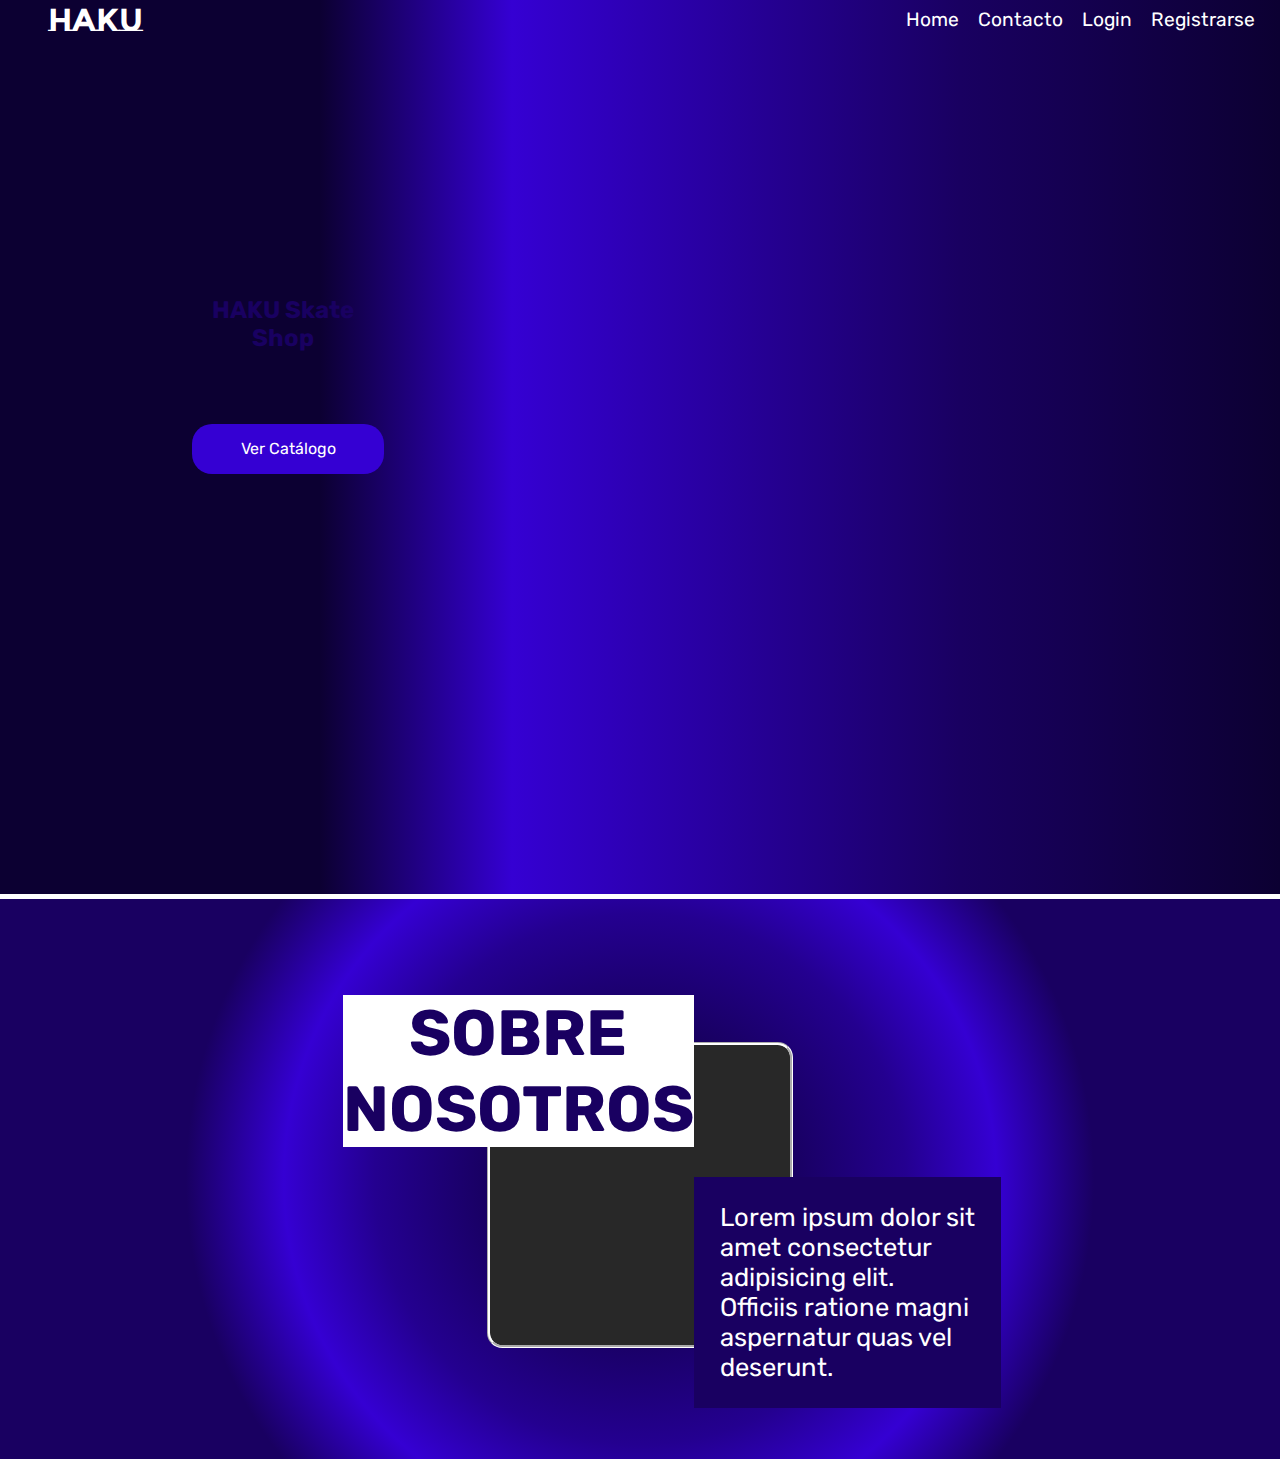
==== index.html @ 8bcdd16a "update" ====
<!DOCTYPE html>
<html lang="en">

<head>
    <meta charset="UTF-8">
    <meta http-equiv="X-UA-Compatible" content="IE=edge">
    <meta name="viewport" content="width=device-width, initial-scale=1.0">
    <link rel="stylesheet" href="styles.css">
    <link rel="stylesheet" href="https://use.fontawesome.com/releases/v5.15.4/css/all.css"
        integrity="sha384-DyZ88mC6Up2uqS4h/KRgHuoeGwBcD4Ng9SiP4dIRy0EXTlnuz47vAwmeGwVChigm" crossorigin="anonymous">
    <title>WebApp</title>
</head>

<body>

    <nav class="navbar-flex">
<div class="navbarLogo">
    <div class="logo">
    <i class="fab fa-d-and-d fa-3x"></i></div>
    <h1>HAKU</h1>
</div>
<ul class="navbarBotones">
    <li class="navButtons">Home</li>
    <li class="navButtons">Contacto</li>
    <li class="navButtons">Login</li>
    <li class="navButtons">Registrarse</li>
</ul>
</div>
    </nav>

<!-- fin del navbar -->

<main>


<article class="introduccion">

<h2 class="catalogTitle">
    HAKU Skate Shop</h2>
    <a href=# class="submitButton">Ver Catálogo</a>
<!-- acá iría una introducción de la empresa -->
</article>



<section class="quienesSomos">

<div class="maquetado">
<h2 class="introduccionTitle">SOBRE<br>NOSOTROS</h2>
<div class="blackBox"></div>
<p class="introduccionDigest">
  Lorem ipsum dolor sit amet consectetur adipisicing elit. Officiis ratione magni aspernatur quas vel deserunt.
</p>
</div>
</section>



</main>
</body>

</html>
---- styles.css ----
@import url("https://fonts.googleapis.com/css2?family=Montserrat&family=Montserrat+Subrayada:wght@400;700&family=Rubik:wght@400;700&display=swap");
* {
  margin: 0px;
  padding: 0px;
  font-family: 'Rubik', sans-serif;
}

body {
  background: -webkit-gradient(linear, left top, right top, color-stop(25%, var(--purple-dark1)), color-stop(40%, var(--purple-dark4)), color-stop(75%, var(--purple-dark2)), to(var(--purple-dark1)));
  background: linear-gradient(90deg, var(--purple-dark1) 25%, var(--purple-dark4) 40%, var(--purple-dark2) 75%, var(--purple-dark1) 100%);
}

.navbar-flex {
  display: -webkit-box;
  display: -ms-flexbox;
  display: flex;
  -webkit-box-orient: horizontal;
  -webkit-box-direction: normal;
      -ms-flex-direction: row;
          flex-direction: row;
  -webkit-box-pack: justify;
      -ms-flex-pack: justify;
          justify-content: space-between;
  -webkit-box-align: center;
      -ms-flex-align: center;
          align-items: center;
  background: var(--gray-dark);
  background: -webkit-gradient(linear, left top, left bottom, from(linear-gradient(90deg, var(--purple-dark4) 25%, var(--purple-dark2) 50%, var(--purple-dark3) 75%, var(--purple-dark4) 100%)));
  background: linear-gradient(linear-gradient(90deg, var(--purple-dark4) 25%, var(--purple-dark2) 50%, var(--purple-dark3) 75%, var(--purple-dark4) 100%));
}

.navbar-flex .navbarLogo {
  margin-left: 3em;
  color: white;
  display: -webkit-box;
  display: -ms-flexbox;
  display: flex;
  -webkit-box-orient: horizontal;
  -webkit-box-direction: normal;
      -ms-flex-direction: row;
          flex-direction: row;
  -ms-flex-item-align: center;
      align-self: center;
}

.navbar-flex .navbarLogo h1 {
  -ms-flex-item-align: center;
      -ms-grid-row-align: center;
      align-self: center;
  font-family: 'Montserrat Subrayada', sans-serif;
  font-size: 2em;
}

.navbar-flex .navbarBotones {
  margin-right: 20px;
}

.navbar-flex .navbarBotones ul {
  list-style-type: none;
  height: 40px;
  margin: 0;
  padding: 0;
  overflow: hidden;
}

li {
  display: -webkit-inline-box;
  display: -ms-inline-flexbox;
  display: inline-flex;
  color: white;
  margin: 5px;
  margin-left: 10px;
  font-size: 1.2em;
}

.introduccion {
  display: -ms-grid;
  display: grid;
  -ms-grid-columns: 15% 15% 20% 20% 15% 15%;
      grid-template-columns: 15% 15% 20% 20% 15% 15%;
  -ms-grid-rows: 30% 15% 15% 10% 20%;
      grid-template-rows: 30% 15% 15% 10% 20%;
  background: url("/assets/img/firstbackground.png") no-repeat center;
  background-size: cover;
  height: 95vh;
}

.introduccion .catalogTitle {
  -ms-grid-column: 2;
      grid-column-start: 2;
  -ms-grid-row: 2;
      grid-row-start: 2;
  color: var(--purple-dark2);
  text-shadow: black;
  margin-left: -10px;
  text-align: center;
}

.introduccion .submitButton {
  -ms-grid-column: 2;
      grid-column-start: 2;
  -ms-grid-row: 3;
      grid-row-start: 3;
  height: 50px;
}

.submitButton {
  display: -webkit-inline-box;
  display: -ms-inline-flexbox;
  display: inline-flex;
  background-color: var(--purple-dark4);
  color: white;
  -webkit-box-pack: center;
      -ms-flex-pack: center;
          justify-content: center;
  -webkit-box-align: center;
      -ms-flex-align: center;
          align-items: center;
  border-radius: 20px;
  text-decoration: none;
}

.quienesSomos {
  background: #0c0032;
  background: radial-gradient(circle, #0c0032 5%, #240090 38%, #3500d3 51%, #190061 65%);
  height: 35em;
  display: -webkit-box;
  display: -ms-flexbox;
  display: flex;
  border-top: 5px solid white;
}

.quienesSomos .maquetado {
  display: -webkit-box;
  display: -ms-flexbox;
  display: flex;
  -webkit-box-pack: center;
      -ms-flex-pack: center;
          justify-content: center;
  -webkit-box-align: center;
      -ms-flex-align: center;
          align-items: center;
  margin-top: 2em;
  margin-left: auto;
  margin-right: auto;
}

.quienesSomos .maquetado .introduccionTitle {
  color: var(--purple-dark2);
  font-size: 4em;
  text-align: center;
  -ms-flex-item-align: start;
      align-self: flex-start;
  z-index: 1;
  margin-left: 1em;
  margin-top: 1em;
  background-color: white;
}

.quienesSomos .maquetado .introduccionDigest {
  background-color: var(--purple-dark2);
  color: white;
  -ms-flex-item-align: end;
      align-self: flex-end;
  padding: 1em;
  font-size: 1.6em;
  max-width: 10em;
  z-index: 1;
  margin-bottom: 2em;
}

.quienesSomos .maquetado .blackBox {
  background-color: var(--gray-dark);
  overflow: hidden;
  position: absolute;
  border-radius: 5%;
  width: 300px;
  height: 300px;
  border: 3px groove white;
}

:root {
  --purple-dark1: #0c0032;
  --purple-dark2: #190061;
  --purple-dark3: #240090;
  --purple-dark4: #3500d3;
  --gray-dark: #282828;
}
/*# sourceMappingURL=styles.css.map */
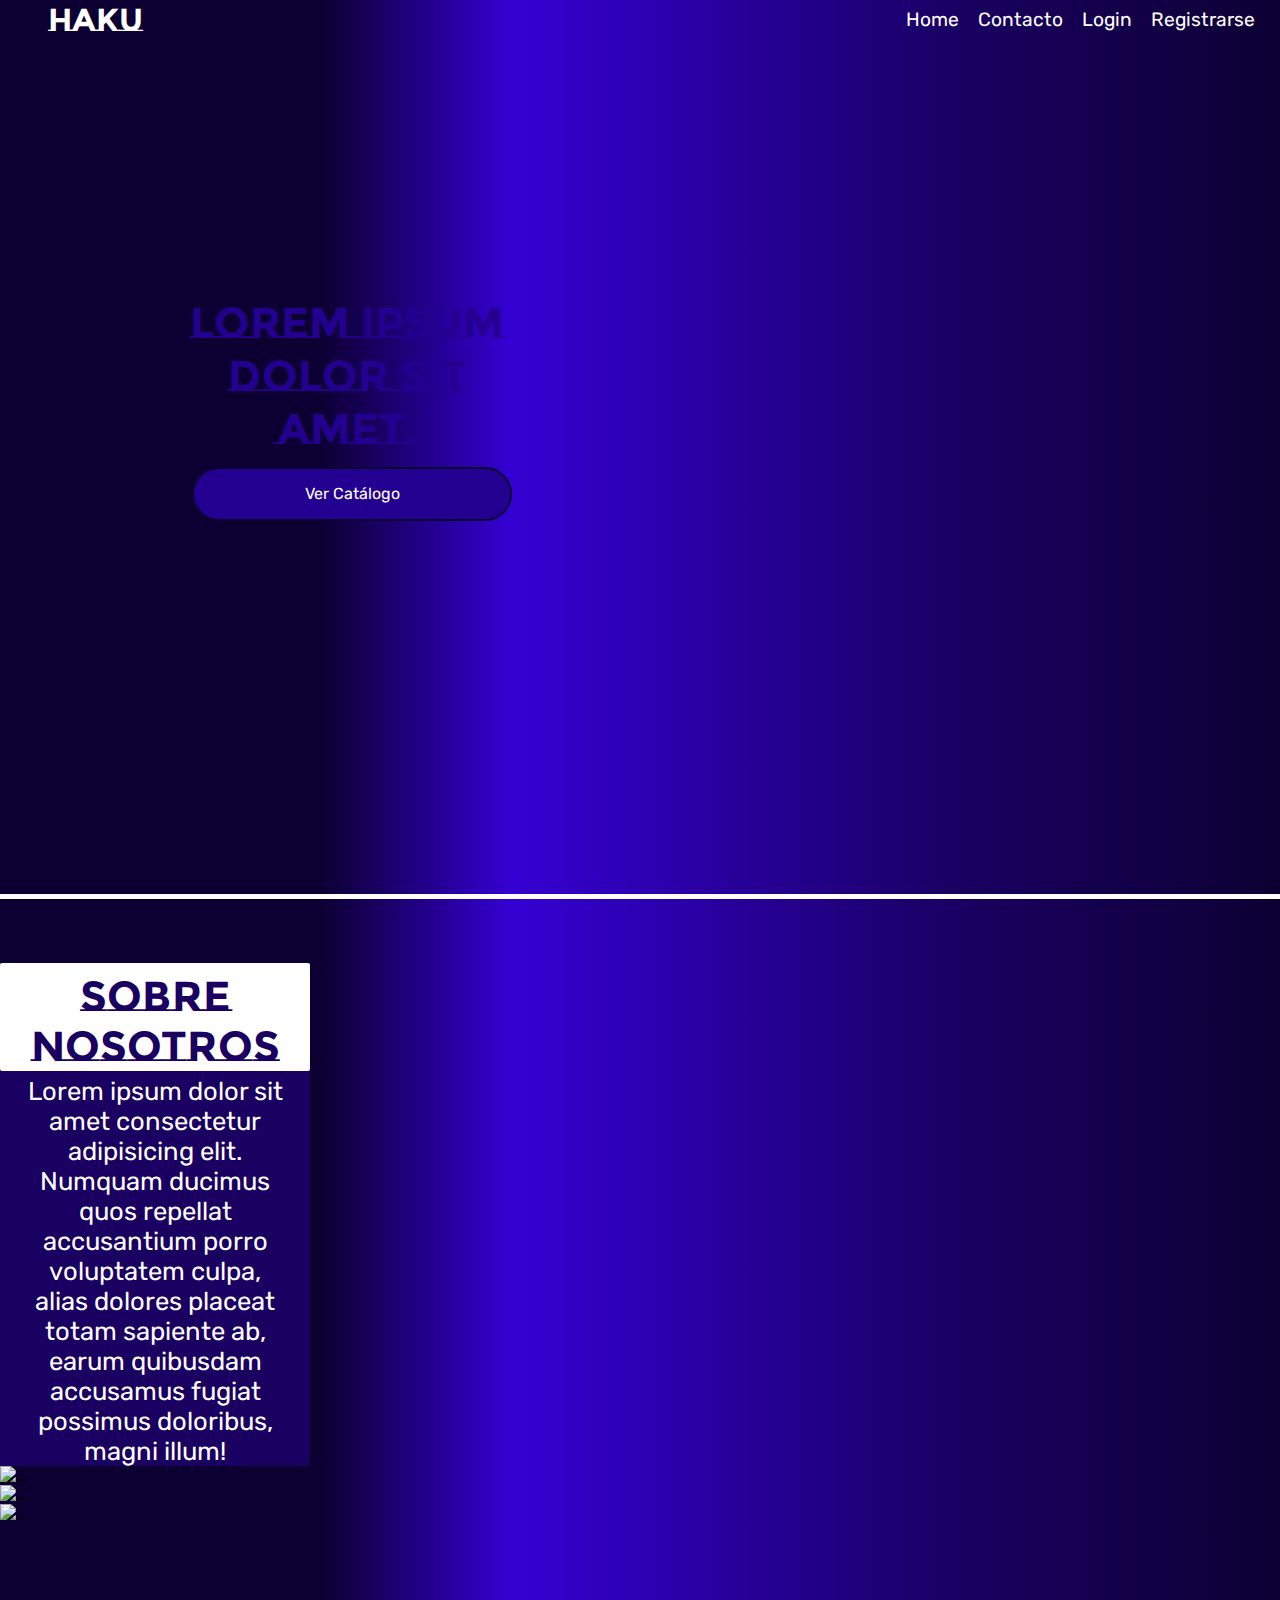
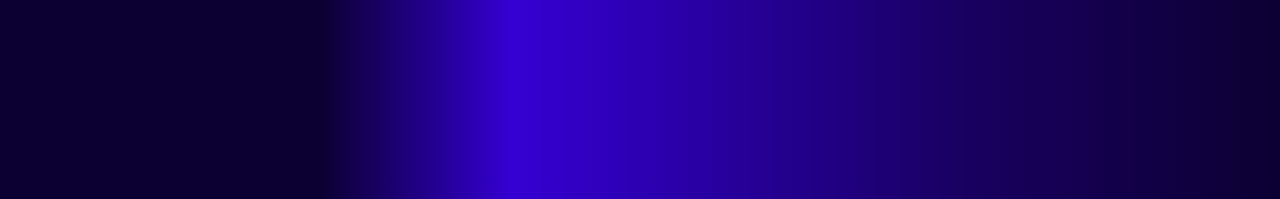
==== commit 0008fd2e: "Add files via upload" ====
--- a/index.html
+++ b/index.html
@@ -6,6 +6,7 @@
     <meta http-equiv="X-UA-Compatible" content="IE=edge">
     <meta name="viewport" content="width=device-width, initial-scale=1.0">
     <link rel="stylesheet" href="styles.css">
+    <link href="https://cdn.jsdelivr.net/npm/bootstrap@5.1.3/dist/css/bootstrap.min.css" rel="stylesheet" integrity="sha384-1BmE4kWBq78iYhFldvKuhfTAU6auU8tT94WrHftjDbrCEXSU1oBoqyl2QvZ6jIW3" crossorigin="anonymous">
     <link rel="stylesheet" href="https://use.fontawesome.com/releases/v5.15.4/css/all.css"
         integrity="sha384-DyZ88mC6Up2uqS4h/KRgHuoeGwBcD4Ng9SiP4dIRy0EXTlnuz47vAwmeGwVChigm" crossorigin="anonymous">
     <title>WebApp</title>
@@ -20,10 +21,11 @@
     <h1>HAKU</h1>
 </div>
 <ul class="navbarBotones">
-    <li class="navButtons">Home</li>
-    <li class="navButtons">Contacto</li>
-    <li class="navButtons">Login</li>
-    <li class="navButtons">Registrarse</li>
+    
+    <li class="navButtons"><a href="#">Home</a></li>
+    <li class="navButtons"><a href="#">Contacto</a></li>
+    <li class="navButtons"><a href="#">Login</a></li>
+    <li class="navButtons"><a href="#">Registrarse</a></li>
 </ul>
 </div>
     </nav>
@@ -36,7 +38,7 @@
 <article class="introduccion">
 
 <h2 class="catalogTitle">
-    HAKU Skate Shop</h2>
+   Lorem ipsum dolor sit amet.</h2>
     <a href=# class="submitButton">Ver Catálogo</a>
 <!-- acá iría una introducción de la empresa -->
 </article>
@@ -47,16 +49,34 @@
 
 <div class="maquetado">
 <h2 class="introduccionTitle">SOBRE<br>NOSOTROS</h2>
-<div class="blackBox"></div>
 <p class="introduccionDigest">
-  Lorem ipsum dolor sit amet consectetur adipisicing elit. Officiis ratione magni aspernatur quas vel deserunt.
+  Lorem ipsum dolor sit amet consectetur adipisicing elit. Numquam ducimus quos repellat accusantium porro voluptatem culpa, alias dolores placeat totam sapiente ab, earum quibusdam accusamus fugiat possimus doloribus, magni illum!
 </p>
+</div>
+
+<div class="carrusel">
+<div id="carouselExampleSlidesOnly" class="carousel slide" data-bs-ride="carousel">
+    <div class="carousel-inner">
+      <div class="carousel-item active">
+        <img src="assets/img/skate1.jpg" class="d-block w-50" alt="...">
+      </div>
+      <div class="carousel-item">
+        <img src="/assets/img/skate2.jpg" class="d-block w-100" alt="...">
+      </div>
+      <div class="carousel-item">
+        <img src="..." class="d-block w-100" alt="...">
+      </div>
+    </div>
+  </div>
 </div>
 </section>
 
 
 
 </main>
+
+<script src="https://cdn.jsdelivr.net/npm/bootstrap@5.1.3/dist/js/bootstrap.bundle.min.js" integrity="sha384-ka7Sk0Gln4gmtz2MlQnikT1wXgYsOg+OMhuP+IlRH9sENBO0LRn5q+8nbTov4+1p" crossorigin="anonymous"></script>
+
 </body>
 
 </html>--- a/styles.css
+++ b/styles.css
@@ -2,7 +2,7 @@
 * {
   margin: 0px;
   padding: 0px;
-  font-family: 'Rubik', sans-serif;
+  font-family: "Rubik", sans-serif;
 }
 
 body {
@@ -47,12 +47,14 @@
   -ms-flex-item-align: center;
       -ms-grid-row-align: center;
       align-self: center;
-  font-family: 'Montserrat Subrayada', sans-serif;
+  font-family: "Montserrat Subrayada", sans-serif;
   font-size: 2em;
+  margin-bottom: 0%;
 }
 
 .navbar-flex .navbarBotones {
   margin-right: 20px;
+  margin-bottom: 0%;
 }
 
 .navbar-flex .navbarBotones ul {
@@ -67,19 +69,27 @@
   display: -webkit-inline-box;
   display: -ms-inline-flexbox;
   display: inline-flex;
-  color: white;
   margin: 5px;
   margin-left: 10px;
   font-size: 1.2em;
 }
 
+li a {
+  text-decoration: none;
+  color: white;
+}
+
+li a:hover {
+  background-color: var(--purple-dark1);
+}
+
 .introduccion {
   display: -ms-grid;
   display: grid;
-  -ms-grid-columns: 15% 15% 20% 20% 15% 15%;
-      grid-template-columns: 15% 15% 20% 20% 15% 15%;
-  -ms-grid-rows: 30% 15% 15% 10% 20%;
-      grid-template-rows: 30% 15% 15% 10% 20%;
+  -ms-grid-columns: 15% 25% 20% 20% 15% 15%;
+      grid-template-columns: 15% 25% 20% 20% 15% 15%;
+  -ms-grid-rows: 30% 20% 15% 10% 20%;
+      grid-template-rows: 30% 20% 15% 10% 20%;
   background: url("/assets/img/firstbackground.png") no-repeat center;
   background-size: cover;
   height: 95vh;
@@ -90,10 +100,13 @@
       grid-column-start: 2;
   -ms-grid-row: 2;
       grid-row-start: 2;
-  color: var(--purple-dark2);
+  color: var(--purple-dark3);
   text-shadow: black;
   margin-left: -10px;
   text-align: center;
+  font-size: 2.7em;
+  font-family: "Montserrat Subrayada", sans-serif;
+  font-weight: 1000;
 }
 
 .introduccion .submitButton {
@@ -108,7 +121,7 @@
   display: -webkit-inline-box;
   display: -ms-inline-flexbox;
   display: inline-flex;
-  background-color: var(--purple-dark4);
+  background-color: var(--purple-dark3);
   color: white;
   -webkit-box-pack: center;
       -ms-flex-pack: center;
@@ -116,67 +129,44 @@
   -webkit-box-align: center;
       -ms-flex-align: center;
           align-items: center;
-  border-radius: 20px;
+  border-radius: 40px;
+  border: 2px solid var(--purple-dark1);
   text-decoration: none;
 }
 
 .quienesSomos {
-  background: #0c0032;
-  background: radial-gradient(circle, #0c0032 5%, #240090 38%, #3500d3 51%, #190061 65%);
-  height: 35em;
-  display: -webkit-box;
-  display: -ms-flexbox;
-  display: flex;
+  background-image: url("/assets/img/skeleton.jpg");
+  background-size: 15%;
+  height: 100vh;
   border-top: 5px solid white;
 }
 
 .quienesSomos .maquetado {
-  display: -webkit-box;
-  display: -ms-flexbox;
-  display: flex;
-  -webkit-box-pack: center;
-      -ms-flex-pack: center;
-          justify-content: center;
-  -webkit-box-align: center;
-      -ms-flex-align: center;
-          align-items: center;
-  margin-top: 2em;
-  margin-left: auto;
-  margin-right: auto;
+  border-radius: 5%;
+  margin-top: 5%;
 }
 
 .quienesSomos .maquetado .introduccionTitle {
+  font-family: "Montserrat Subrayada", sans-serif;
   color: var(--purple-dark2);
-  font-size: 4em;
+  padding: 0.2em 20px 0 20px;
+  font-size: 2.6em;
+  width: 270px;
   text-align: center;
-  -ms-flex-item-align: start;
-      align-self: flex-start;
-  z-index: 1;
-  margin-left: 1em;
-  margin-top: 1em;
   background-color: white;
+  border-radius: 2px;
+  margin-bottom: 0;
 }
 
 .quienesSomos .maquetado .introduccionDigest {
   background-color: var(--purple-dark2);
   color: white;
-  -ms-flex-item-align: end;
-      align-self: flex-end;
-  padding: 1em;
+  padding: 0.2em 20px 0 20px;
   font-size: 1.6em;
-  max-width: 10em;
+  max-width: 270px;
   z-index: 1;
-  margin-bottom: 2em;
-}
-
-.quienesSomos .maquetado .blackBox {
-  background-color: var(--gray-dark);
-  overflow: hidden;
-  position: absolute;
-  border-radius: 5%;
-  width: 300px;
-  height: 300px;
-  border: 3px groove white;
+  margin-right: auto;
+  text-align: center;
 }
 
 :root {
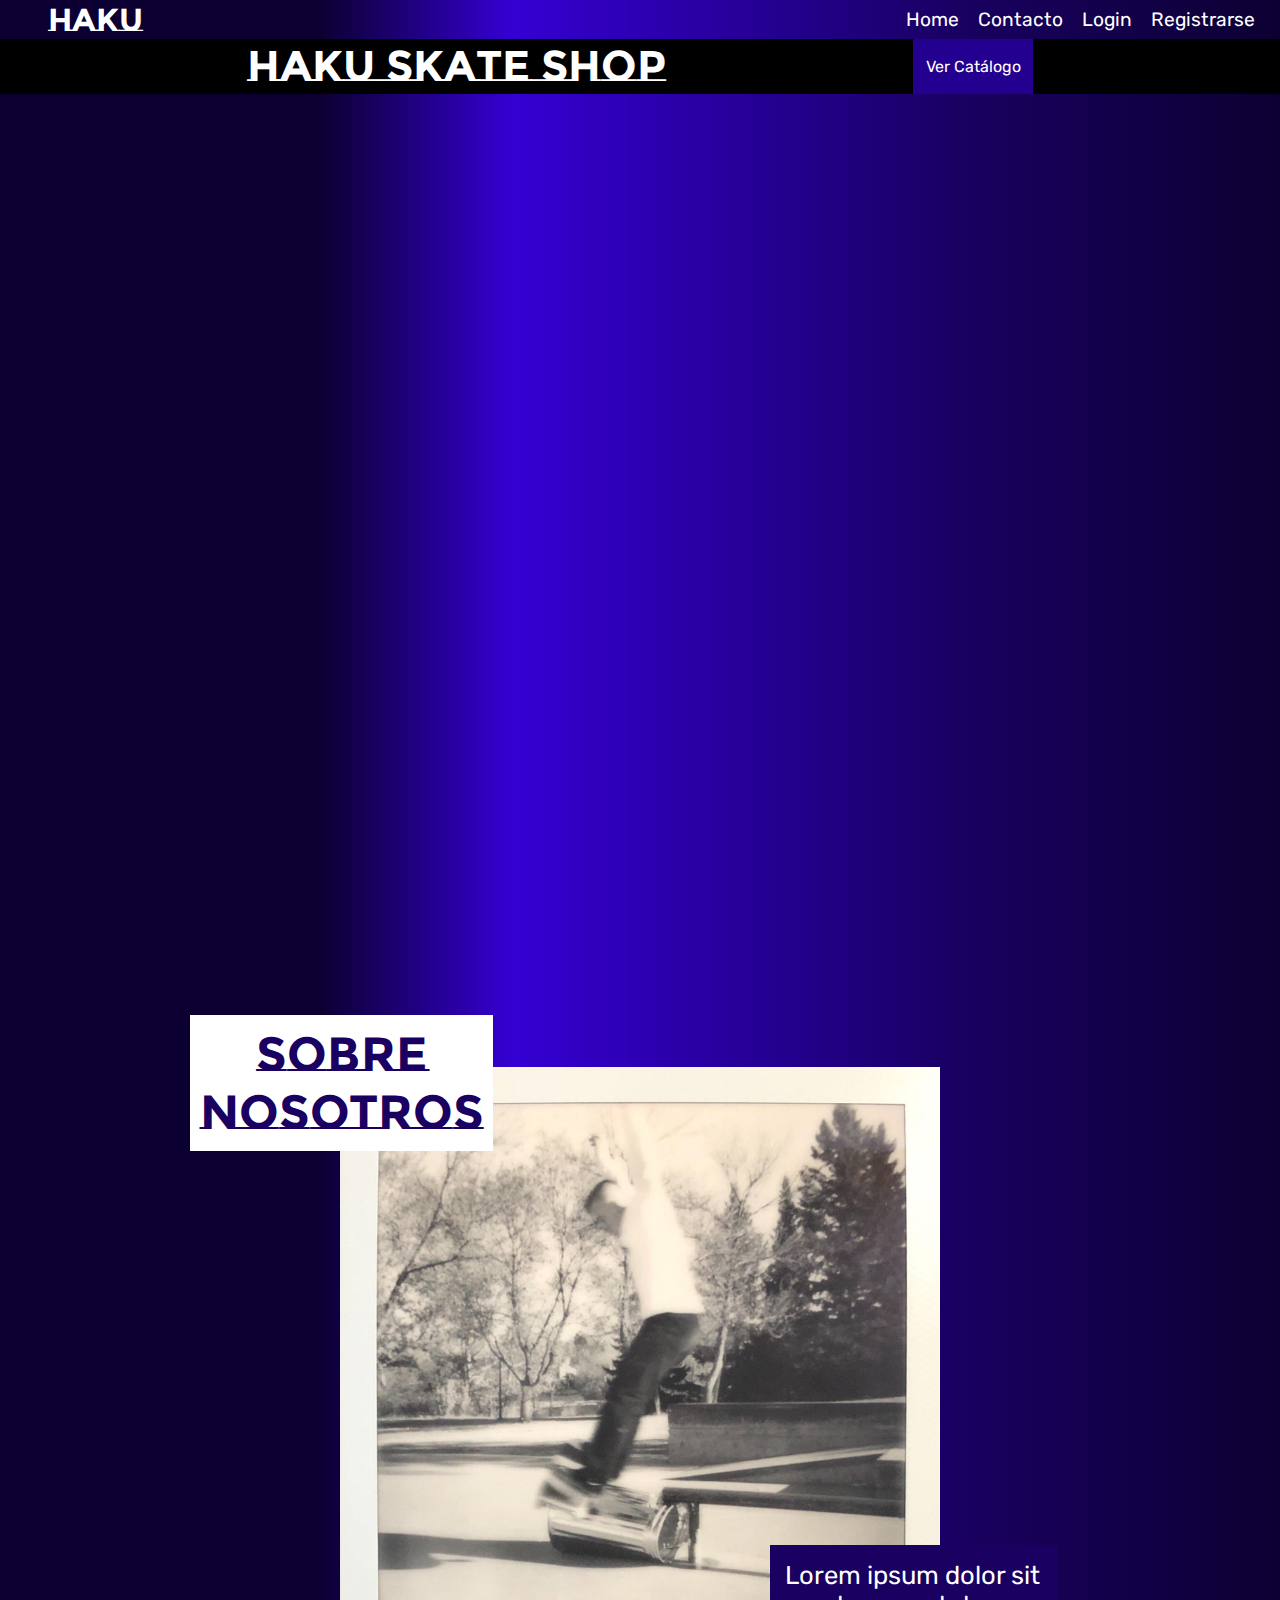
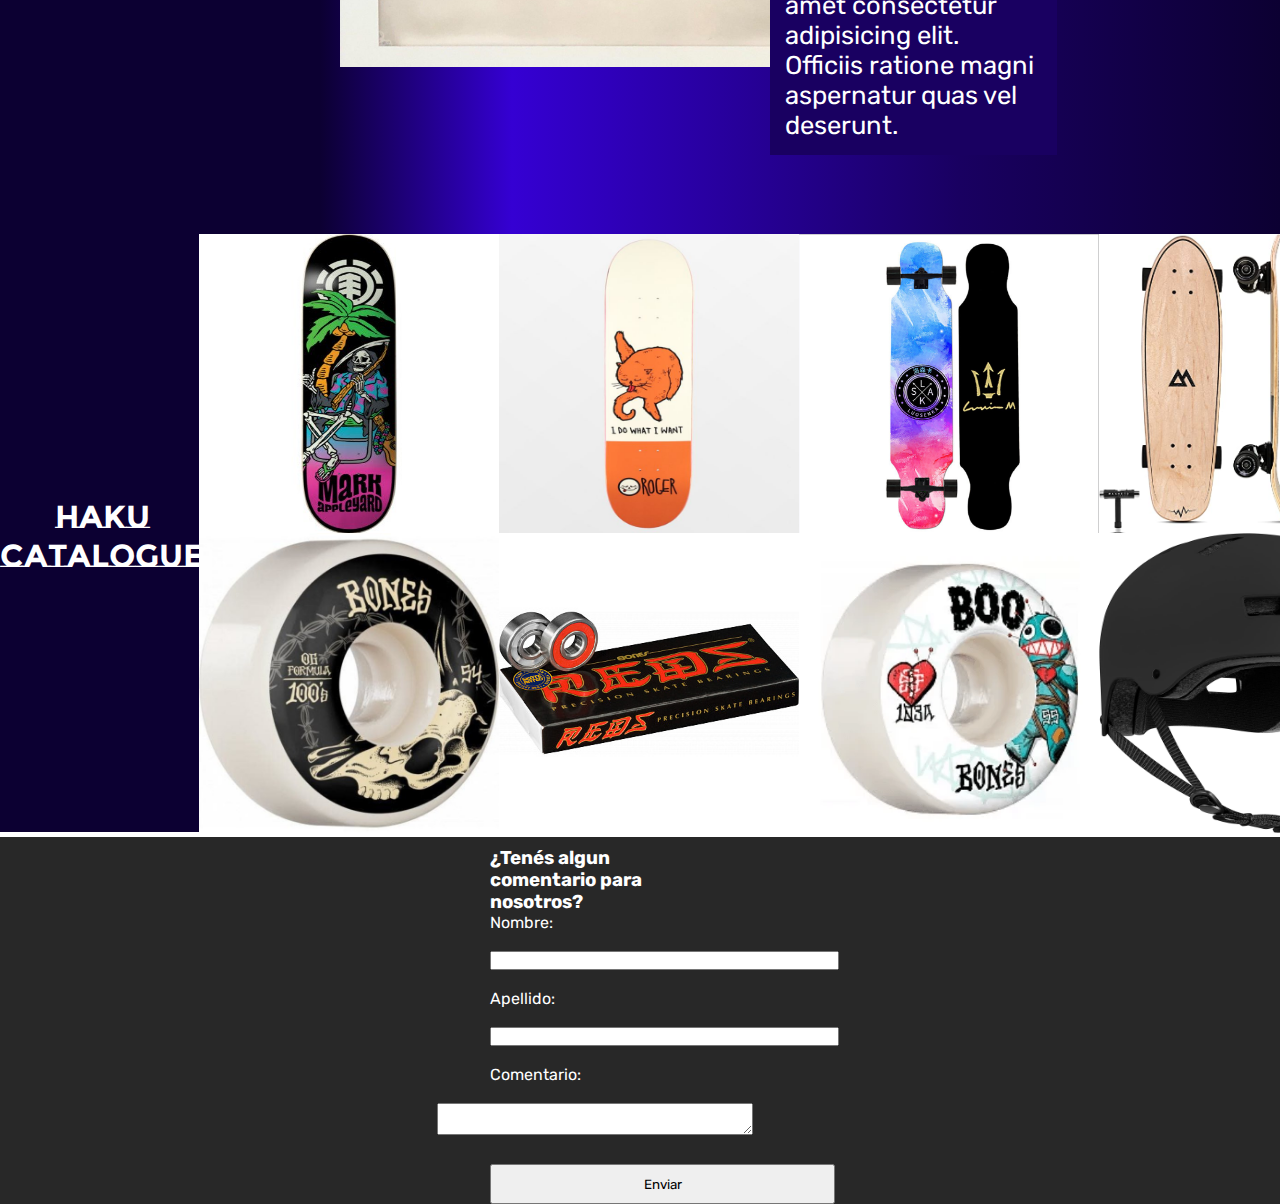
==== commit 7db5553e: "general visual fixes" ====
--- a/index.html
+++ b/index.html
@@ -6,7 +6,6 @@
     <meta http-equiv="X-UA-Compatible" content="IE=edge">
     <meta name="viewport" content="width=device-width, initial-scale=1.0">
     <link rel="stylesheet" href="styles.css">
-    <link href="https://cdn.jsdelivr.net/npm/bootstrap@5.1.3/dist/css/bootstrap.min.css" rel="stylesheet" integrity="sha384-1BmE4kWBq78iYhFldvKuhfTAU6auU8tT94WrHftjDbrCEXSU1oBoqyl2QvZ6jIW3" crossorigin="anonymous">
     <link rel="stylesheet" href="https://use.fontawesome.com/releases/v5.15.4/css/all.css"
         integrity="sha384-DyZ88mC6Up2uqS4h/KRgHuoeGwBcD4Ng9SiP4dIRy0EXTlnuz47vAwmeGwVChigm" crossorigin="anonymous">
     <title>WebApp</title>
@@ -18,30 +17,30 @@
 <div class="navbarLogo">
     <div class="logo">
     <i class="fab fa-d-and-d fa-3x"></i></div>
-    <h1>HAKU</h1>
+        <h1>HAKU</h1>
 </div>
 <ul class="navbarBotones">
-    
-    <li class="navButtons"><a href="#">Home</a></li>
-    <li class="navButtons"><a href="#">Contacto</a></li>
-    <li class="navButtons"><a href="#">Login</a></li>
-    <li class="navButtons"><a href="#">Registrarse</a></li>
+    <li class="navButtons">Home</li>
+    <li class="navButtons">Contacto</li>
+    <li class="navButtons">Login</li>
+    <li class="navButtons">Registrarse</li>
 </ul>
 </div>
     </nav>
-
-<!-- fin del navbar -->
 
 <main>
 
 
 <article class="introduccion">
 
-<h2 class="catalogTitle">
-   Lorem ipsum dolor sit amet.</h2>
-    <a href=# class="submitButton">Ver Catálogo</a>
-<!-- acá iría una introducción de la empresa -->
-</article>
+    <div class="title">
+
+    <h2 class="catalogTitle">
+        HAKU Skate Shop</h2>
+        <a href=#catalogo class="submitButton">Ver Catálogo</a>
+
+        </div>
+    </article>
 
 
 
@@ -49,34 +48,58 @@
 
 <div class="maquetado">
 <h2 class="introduccionTitle">SOBRE<br>NOSOTROS</h2>
+<div class="blackBox"></div>
 <p class="introduccionDigest">
-  Lorem ipsum dolor sit amet consectetur adipisicing elit. Numquam ducimus quos repellat accusantium porro voluptatem culpa, alias dolores placeat totam sapiente ab, earum quibusdam accusamus fugiat possimus doloribus, magni illum!
+  Lorem ipsum dolor sit amet consectetur adipisicing elit. Officiis ratione magni aspernatur quas vel deserunt.
 </p>
-</div>
-
-<div class="carrusel">
-<div id="carouselExampleSlidesOnly" class="carousel slide" data-bs-ride="carousel">
-    <div class="carousel-inner">
-      <div class="carousel-item active">
-        <img src="assets/img/skate1.jpg" class="d-block w-50" alt="...">
-      </div>
-      <div class="carousel-item">
-        <img src="/assets/img/skate2.jpg" class="d-block w-100" alt="...">
-      </div>
-      <div class="carousel-item">
-        <img src="..." class="d-block w-100" alt="...">
-      </div>
-    </div>
-  </div>
 </div>
 </section>
 
 
+<section id="catalogo" class="catalogo">
+
+  <div class="catalogText">
+    <h3>HAKU Catalogue</h3>
+  </div>
+  <div class="productos">
+    <div class="hilera1">
+      <a href="#"> <img src="/assets/img/skate1.jpg" alt="Tabla de skate" ></a>
+      <a href="#"> <img src="/assets/img/skate2.jpg" alt="Tabla de skate" ></a>
+      <a href="#"> <img src="/assets/img/skate3.jpg" alt="Tabla de longboard" ></a>
+      <a href="#"> <img src="/assets/img/skate7.jpg" alt="Tabla de skate" ></a>
+      <a href="#"> <img src="/assets/img/skate9.jpg" alt="Skate Electrico" ></a>
+    </div>
+    <div class="hilera2">
+      <a href="#"> <img src="/assets/img/skate4.jpg" alt="Ruedas" ></a>
+      <a href="#"> <img src="/assets/img/skate5.jpg" alt="Rulemanes" ></a>
+      <a href="#"> <img src="/assets/img/skate6.jpg" alt="Ruedas" ></a> 
+      <a href="#"> <img src="/assets/img/skate8.jpg" alt="Casco"></a>
+      <a href="#"> <img src="/assets/img/skate10.jpg" alt="Funny skate" ></a>
+    </div>
+  </div>
+</section>
+  
+  <!-- FOOTER -->
+  <footer class="footer" id="footer">
+  
+  <div class="formularioFlex">
+  <form class="formularioFlexInside">
+    <h3>¿Tenés algun comentario para nosotros?</h3>
+    <label for="nombre">
+      Nombre:
+    </label><br>
+    <input type="text" name="nombre" id="nombre" size="38"><br>
+    <label for="apellido">Apellido:</label><br>
+    <input type="text" name="apellido" id="apellido" size="38"><br>
+    <label for="comentario">Comentario:</label><br>
+    <textarea cols="36" name="comentario" id="comentario">
+      </textarea><br>
+      <input class="botonEnviar" type="button" value="Enviar" name="Enviar">
+    </div>
+  </form>
+  </div>
 
 </main>
-
-<script src="https://cdn.jsdelivr.net/npm/bootstrap@5.1.3/dist/js/bootstrap.bundle.min.js" integrity="sha384-ka7Sk0Gln4gmtz2MlQnikT1wXgYsOg+OMhuP+IlRH9sENBO0LRn5q+8nbTov4+1p" crossorigin="anonymous"></script>
-
 </body>
 
 </html>--- a/styles.css
+++ b/styles.css
@@ -1,3 +1,4 @@
+@charset "UTF-8";
 @import url("https://fonts.googleapis.com/css2?family=Montserrat&family=Montserrat+Subrayada:wght@400;700&family=Rubik:wght@400;700&display=swap");
 * {
   margin: 0px;
@@ -6,57 +7,30 @@
 }
 
 body {
-  background: -webkit-gradient(linear, left top, right top, color-stop(25%, var(--purple-dark1)), color-stop(40%, var(--purple-dark4)), color-stop(75%, var(--purple-dark2)), to(var(--purple-dark1)));
   background: linear-gradient(90deg, var(--purple-dark1) 25%, var(--purple-dark4) 40%, var(--purple-dark2) 75%, var(--purple-dark1) 100%);
 }
 
 .navbar-flex {
-  display: -webkit-box;
-  display: -ms-flexbox;
-  display: flex;
-  -webkit-box-orient: horizontal;
-  -webkit-box-direction: normal;
-      -ms-flex-direction: row;
-          flex-direction: row;
-  -webkit-box-pack: justify;
-      -ms-flex-pack: justify;
-          justify-content: space-between;
-  -webkit-box-align: center;
-      -ms-flex-align: center;
-          align-items: center;
-  background: var(--gray-dark);
-  background: -webkit-gradient(linear, left top, left bottom, from(linear-gradient(90deg, var(--purple-dark4) 25%, var(--purple-dark2) 50%, var(--purple-dark3) 75%, var(--purple-dark4) 100%)));
-  background: linear-gradient(linear-gradient(90deg, var(--purple-dark4) 25%, var(--purple-dark2) 50%, var(--purple-dark3) 75%, var(--purple-dark4) 100%));
-}
-
+  display: flex;
+  flex-direction: row;
+  justify-content: space-between;
+  align-items: center;
+}
 .navbar-flex .navbarLogo {
   margin-left: 3em;
   color: white;
-  display: -webkit-box;
-  display: -ms-flexbox;
-  display: flex;
-  -webkit-box-orient: horizontal;
-  -webkit-box-direction: normal;
-      -ms-flex-direction: row;
-          flex-direction: row;
-  -ms-flex-item-align: center;
-      align-self: center;
-}
-
+  display: flex;
+  flex-direction: row;
+  align-self: center;
+}
 .navbar-flex .navbarLogo h1 {
-  -ms-flex-item-align: center;
-      -ms-grid-row-align: center;
-      align-self: center;
+  align-self: center;
   font-family: "Montserrat Subrayada", sans-serif;
   font-size: 2em;
-  margin-bottom: 0%;
-}
-
+}
 .navbar-flex .navbarBotones {
   margin-right: 20px;
-  margin-bottom: 0%;
-}
-
+}
 .navbar-flex .navbarBotones ul {
   list-style-type: none;
   height: 40px;
@@ -66,107 +40,222 @@
 }
 
 li {
-  display: -webkit-inline-box;
-  display: -ms-inline-flexbox;
   display: inline-flex;
+  color: white;
   margin: 5px;
   margin-left: 10px;
   font-size: 1.2em;
-}
-
-li a {
-  text-decoration: none;
-  color: white;
-}
-
-li a:hover {
+  transition: 500ms;
+  cursor: pointer;
+}
+li:hover {
   background-color: var(--purple-dark1);
+  padding: 0px 30px;
+  transition: 500ms;
+  transform: translateY(0px);
 }
 
 .introduccion {
-  display: -ms-grid;
-  display: grid;
-  -ms-grid-columns: 15% 25% 20% 20% 15% 15%;
-      grid-template-columns: 15% 25% 20% 20% 15% 15%;
-  -ms-grid-rows: 30% 20% 15% 10% 20%;
-      grid-template-rows: 30% 20% 15% 10% 20%;
+  display: flex;
+  justify-content: center;
   background: url("/assets/img/firstbackground.png") no-repeat center;
   background-size: cover;
   height: 95vh;
 }
-
 .introduccion .catalogTitle {
-  -ms-grid-column: 2;
-      grid-column-start: 2;
-  -ms-grid-row: 2;
-      grid-row-start: 2;
-  color: var(--purple-dark3);
-  text-shadow: black;
-  margin-left: -10px;
+  color: white;
   text-align: center;
   font-size: 2.7em;
   font-family: "Montserrat Subrayada", sans-serif;
   font-weight: 1000;
 }
-
 .introduccion .submitButton {
-  -ms-grid-column: 2;
-      grid-column-start: 2;
-  -ms-grid-row: 3;
-      grid-row-start: 3;
-  height: 50px;
-}
-
-.submitButton {
-  display: -webkit-inline-box;
-  display: -ms-inline-flexbox;
+  height: 55px;
+  width: 120px;
   display: inline-flex;
   background-color: var(--purple-dark3);
   color: white;
-  -webkit-box-pack: center;
-      -ms-flex-pack: center;
-          justify-content: center;
-  -webkit-box-align: center;
-      -ms-flex-align: center;
-          align-items: center;
-  border-radius: 40px;
-  border: 2px solid var(--purple-dark1);
+  align-items: center;
+  justify-content: center;
   text-decoration: none;
+  transition: 268ms;
+  transform: translateY(0);
+}
+.introduccion .submitButton:hover {
+  background-color: var(--purple-dark4);
+  transition: 268ms;
+  padding: 0px 30px;
+  color: black;
+}
+.introduccion div.title {
+  display: flex;
+  justify-content: space-evenly;
+  height: -moz-fit-content;
+  height: fit-content;
+  width: -webkit-fill-available;
+  width: -moz-available;
+  width: stretch;
+  background: black;
 }
 
 .quienesSomos {
   background-image: url("/assets/img/skeleton.jpg");
   background-size: 15%;
-  height: 100vh;
-  border-top: 5px solid white;
-}
-
+  height: 105vh;
+  display: flex;
+}
 .quienesSomos .maquetado {
-  border-radius: 5%;
-  margin-top: 5%;
-}
-
+  display: flex;
+  justify-content: center;
+  align-items: center;
+  margin-left: auto;
+  margin-right: auto;
+}
 .quienesSomos .maquetado .introduccionTitle {
   font-family: "Montserrat Subrayada", sans-serif;
   color: var(--purple-dark2);
-  padding: 0.2em 20px 0 20px;
-  font-size: 2.6em;
-  width: 270px;
+  padding: 0.2em;
+  font-size: 3em;
   text-align: center;
+  z-index: 1;
   background-color: white;
-  border-radius: 2px;
-  margin-bottom: 0;
-}
-
+  position: relative;
+  bottom: 30%;
+  right: 15%;
+}
 .quienesSomos .maquetado .introduccionDigest {
   background-color: var(--purple-dark2);
   color: white;
-  padding: 0.2em 20px 0 20px;
+  padding: 0.6em;
   font-size: 1.6em;
-  max-width: 270px;
+  max-width: 10em;
   z-index: 1;
-  margin-right: auto;
+  margin-right: 4em;
+  position: relative;
+  top: 30%;
+  left: 25%;
+}
+.quienesSomos .maquetado .blackBox {
+  background-image: url("/assets/img/polaroid.jpg");
+  background-size: 100%;
+  overflow: hidden;
+  position: absolute;
+  width: 600px;
+  height: 600px;
+}
+
+/* SEGUNDA SECCIÓN */
+.catalogo {
+  display: flex;
+  flex-direction: row;
+  align-items: center;
+  justify-content: space-evenly;
+  height: auto;
+}
+
+.catalogText {
+  width: 300px;
+  display: flex;
+  height: 100%;
+  justify-content: flex-start;
+}
+.catalogText h3 {
+  font-family: "Montserrat Subrayada", sans-serif;
+  font-size: 2em;
   text-align: center;
+  color: white;
+}
+
+a img {
+  width: 300px;
+  height: 300px;
+  transition: 268ms;
+  transform: translateY(0);
+}
+a img:hover {
+  background-color: black;
+  transition: 268ms;
+  padding: 30px;
+  transform: translateY(0);
+}
+
+.hilera1, .hilera2 {
+  display: flex;
+  flex-direction: row;
+  justify-content: space-around;
+  margin: -5px;
+}
+
+/* footer */
+.footer {
+  border-top: 5px solid white;
+  display: flex;
+  flex-wrap: wrap;
+  justify-content: space-around;
+  align-items: center;
+  background-color: var(--gray-dark);
+  color: white;
+  height: -moz-max-content;
+  height: max-content;
+}
+
+.formularioFlex {
+  margin-top: 10px;
+  max-width: 300px;
+  order: 2;
+}
+
+.formularioFlexInside {
+  display: flex;
+  flex-direction: column;
+  align-items: center;
+  justify-content: center;
+  width: 350px;
+  max-width: 70%;
+}
+
+.formularioFlexInside label {
+  align-self: flex-start;
+}
+
+.formularioFlexInside input {
+  align-self: flex-start;
+  width: 345px;
+}
+
+.footer p {
+  order: 1;
+}
+
+.contacto {
+  order: 3;
+}
+
+.contacto a {
+  color: white;
+  transform: scale(2);
+  transition: transform 1s;
+  padding: 0px 5px 0 5px;
+}
+
+.redes {
+  margin-top: 10px;
+}
+
+.contacto .redes :hover {
+  transition: transform 0.5s;
+  transform: scale(2);
+}
+
+.contacto a:hover {
+  color: gray;
+}
+
+.botonEnviar {
+  margin-top: 10px;
+  width: 120px;
+  height: 40px;
+  cursor: pointer;
 }
 
 :root {
@@ -175,5 +264,4 @@
   --purple-dark3: #240090;
   --purple-dark4: #3500d3;
   --gray-dark: #282828;
-}
-/*# sourceMappingURL=styles.css.map */+}/*# sourceMappingURL=styles.css.map */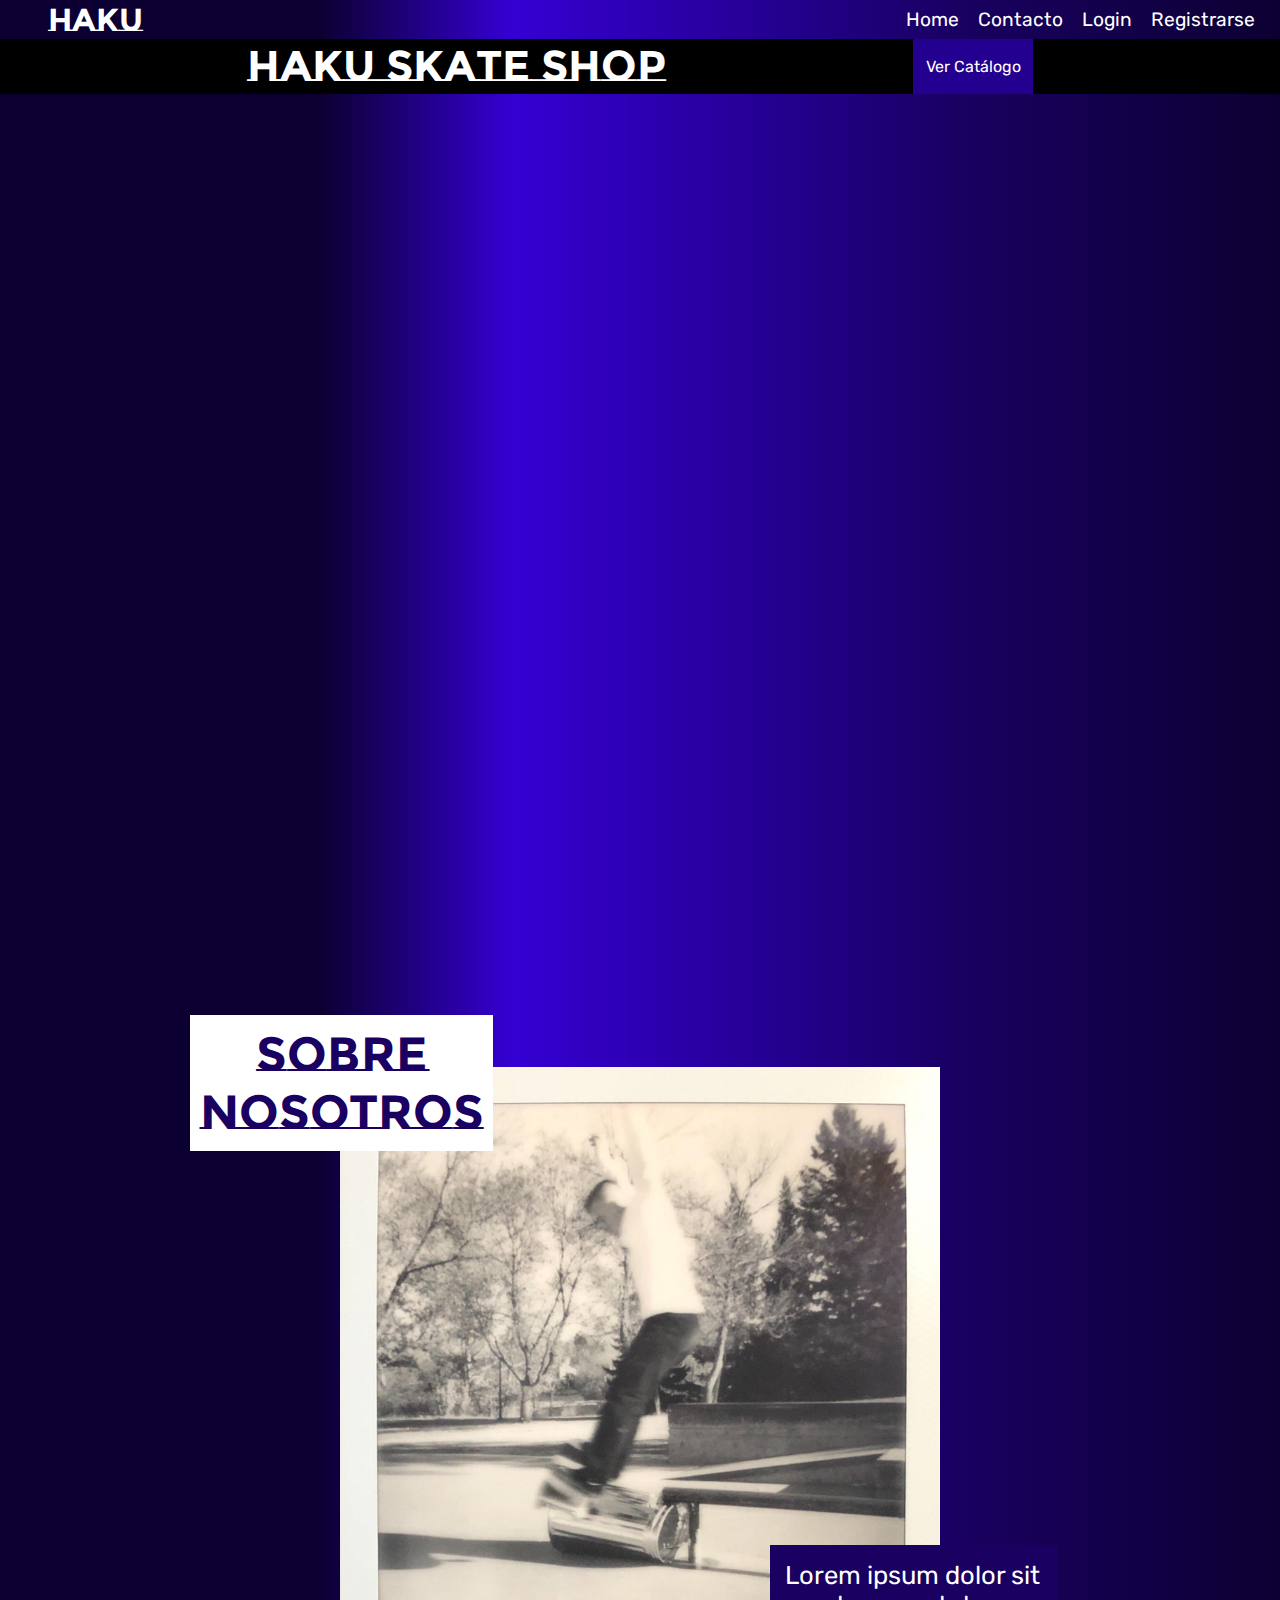
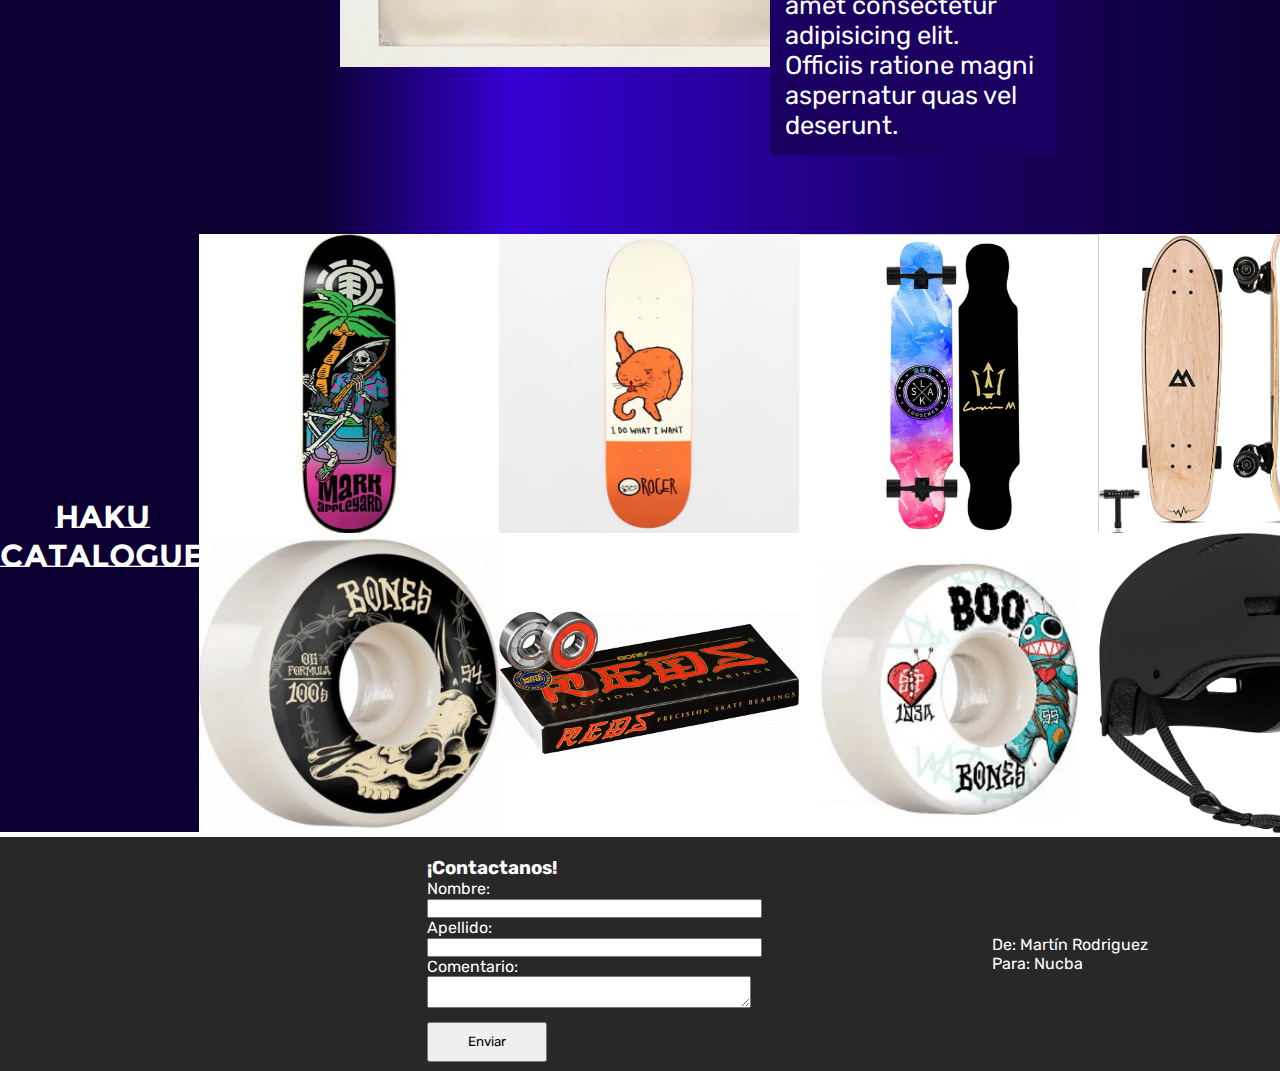
==== commit 0ab59d03: "visual improvements" ====
--- a/index.html
+++ b/index.html
@@ -20,10 +20,10 @@
         <h1>HAKU</h1>
 </div>
 <ul class="navbarBotones">
-    <li class="navButtons">Home</li>
-    <li class="navButtons">Contacto</li>
-    <li class="navButtons">Login</li>
-    <li class="navButtons">Registrarse</li>
+    <li class="navButtons"><a href="index.html">Home</a></li>
+    <li class="navButtons"><a href=#footer>Contacto</a></li>
+    <li class="navButtons"><a href="login.html">Login</a></li>
+    <li class="navButtons"><a href="register.html">Registrarse</a></li>
 </ul>
 </div>
     </nav>
@@ -83,22 +83,33 @@
   <footer class="footer" id="footer">
   
   <div class="formularioFlex">
-  <form class="formularioFlexInside">
-    <h3>¿Tenés algun comentario para nosotros?</h3>
+    <h3>¡Contactanos!</h3>
+  <form class="formularioFlexIputs">
     <label for="nombre">
       Nombre:
-    </label><br>
-    <input type="text" name="nombre" id="nombre" size="38"><br>
-    <label for="apellido">Apellido:</label><br>
-    <input type="text" name="apellido" id="apellido" size="38"><br>
-    <label for="comentario">Comentario:</label><br>
-    <textarea cols="36" name="comentario" id="comentario">
-      </textarea><br>
+    </label>
+    <input type="text" name="nombre" id="nombre" size="38">
+    <label for="apellido">Apellido:</label>
+    <input type="text" name="apellido" id="apellido" size="38">
+    <label for="comentario">Comentario:</label>
+    <textarea cols="37" name="comentario" id="comentario">
+      </textarea>
       <input class="botonEnviar" type="button" value="Enviar" name="Enviar">
     </div>
   </form>
+
   </div>
-
+  <div class="contacto">
+    <i class="fab fa-d-and-d fa-7x"></i>
+     <div class="redes">
+     <a href="mailto:" class="iconoFooter"><i class="far fa-envelope fa-2x"></i></a>
+     <a href="https://www.instagram.com" class="iconoFooter"><i class="fab fa-instagram fa-2x"></i></a>
+     <a href="https://www.twitter.com" class="iconoFooter"><i class="fab fa-twitter fa-2x"></i></a>
+   </div>
+   </div>
+   
+   <p>De: Martín Rodriguez <br>Para: Nucba</p>
+   </footer>
 </main>
 </body>
 
--- a/styles.css
+++ b/styles.css
@@ -1,4 +1,3 @@
-@charset "UTF-8";
 @import url("https://fonts.googleapis.com/css2?family=Montserrat&family=Montserrat+Subrayada:wght@400;700&family=Rubik:wght@400;700&display=swap");
 * {
   margin: 0px;
@@ -41,12 +40,10 @@
 
 li {
   display: inline-flex;
-  color: white;
   margin: 5px;
   margin-left: 10px;
   font-size: 1.2em;
   transition: 500ms;
-  cursor: pointer;
 }
 li:hover {
   background-color: var(--purple-dark1);
@@ -54,6 +51,14 @@
   transition: 500ms;
   transform: translateY(0px);
 }
+li a {
+  color: white;
+  text-decoration: none;
+}
+li a:visited {
+  color: white;
+  text-decoration: none;
+}
 
 .introduccion {
   display: flex;
@@ -82,10 +87,10 @@
   transform: translateY(0);
 }
 .introduccion .submitButton:hover {
-  background-color: var(--purple-dark4);
   transition: 268ms;
   padding: 0px 30px;
-  color: black;
+  color: white;
+  background-color: var(--purple-dark4);
 }
 .introduccion div.title {
   display: flex;
@@ -144,7 +149,6 @@
   height: 600px;
 }
 
-/* SEGUNDA SECCIÓN */
 .catalogo {
   display: flex;
   flex-direction: row;
@@ -166,24 +170,23 @@
   color: white;
 }
 
-a img {
+.hilera1, .hilera2 {
+  display: flex;
+  flex-direction: row;
+  justify-content: space-around;
+  margin: -5px;
+}
+.hilera1 a img, .hilera2 a img {
   width: 300px;
   height: 300px;
   transition: 268ms;
   transform: translateY(0);
 }
-a img:hover {
+.hilera1 a img:hover, .hilera2 a img:hover {
   background-color: black;
   transition: 268ms;
-  padding: 30px;
+  padding: 10px;
   transform: translateY(0);
-}
-
-.hilera1, .hilera2 {
-  display: flex;
-  flex-direction: row;
-  justify-content: space-around;
-  margin: -5px;
 }
 
 /* footer */
@@ -195,8 +198,7 @@
   align-items: center;
   background-color: var(--gray-dark);
   color: white;
-  height: -moz-max-content;
-  height: max-content;
+  height: 26vh;
 }
 
 .formularioFlex {
@@ -224,31 +226,25 @@
 }
 
 .footer p {
+  order: 3;
+}
+
+.contacto {
   order: 1;
 }
-
-.contacto {
-  order: 3;
-}
-
-.contacto a {
-  color: white;
-  transform: scale(2);
-  transition: transform 1s;
+.contacto .redes a {
+  color: white;
   padding: 0px 5px 0 5px;
+  transition: 0.5s;
+}
+.contacto .redes a:hover {
+  color: gray;
+  padding: 10px;
+  transition: 0.5s;
 }
 
 .redes {
   margin-top: 10px;
-}
-
-.contacto .redes :hover {
-  transition: transform 0.5s;
-  transform: scale(2);
-}
-
-.contacto a:hover {
-  color: gray;
 }
 
 .botonEnviar {
@@ -256,6 +252,81 @@
   width: 120px;
   height: 40px;
   cursor: pointer;
+}
+
+/*Login*/
+.bodyLogin {
+  background-image: url("/assets/img/skeleton.jpg");
+  height: 95vh;
+  display: flex;
+  justify-content: center;
+  align-items: center;
+}
+
+.form {
+  display: flex;
+  flex-direction: column;
+  align-items: center;
+  padding: 50px;
+  background-color: black;
+  color: white;
+  border-radius: 5%;
+  border: white 5px solid;
+}
+.form input {
+  display: flex;
+  margin-bottom: 15px;
+  padding: 15px;
+}
+.form h2 {
+  margin-bottom: 15px;
+}
+.form .button {
+  border-radius: 18px;
+  cursor: pointer;
+  color: #000000;
+  font-size: 12px;
+  padding: 15px 25px;
+  left: 25%;
+  position: relative;
+}
+.form a {
+  color: var(--purple-dark4);
+  text-decoration: none;
+}
+.form a:visited {
+  color: var(--purple-dark4);
+}
+
+/*Register*/
+.form.register {
+  padding: 20px;
+}
+.form.register input {
+  padding: 10px;
+  width: 35em;
+}
+.form.register .button {
+  text-align: center;
+  margin-top: 5px;
+  left: 0%;
+}
+
+.preferences {
+  display: flex;
+  align-items: center;
+  flex-direction: column;
+  float: left;
+  clear: none;
+}
+.preferences label {
+  display: flex;
+  align-items: center;
+  margin-bottom: 10px;
+}
+.preferences label input[type=radio], .preferences label input[type=checkbox] {
+  width: 15px;
+  margin: -3px 2px 0px 15px;
 }
 
 :root {
@@ -264,4 +335,27 @@
   --purple-dark3: #240090;
   --purple-dark4: #3500d3;
   --gray-dark: #282828;
+}
+
+/*Responsive*/
+@media only screen and (max-width: 1366px) {
+  a img {
+    width: 170px;
+    height: 170px;
+  }
+  .blackBox {
+    width: 100px;
+    height: 300px;
+  }
+}
+@media only screen and (max-width: 1100px) {
+  a img {
+    width: 100px;
+    height: 100px;
+  }
+  .blackBox {
+    width: 100px;
+    height: 300px;
+    background-size: 50%;
+  }
 }/*# sourceMappingURL=styles.css.map */